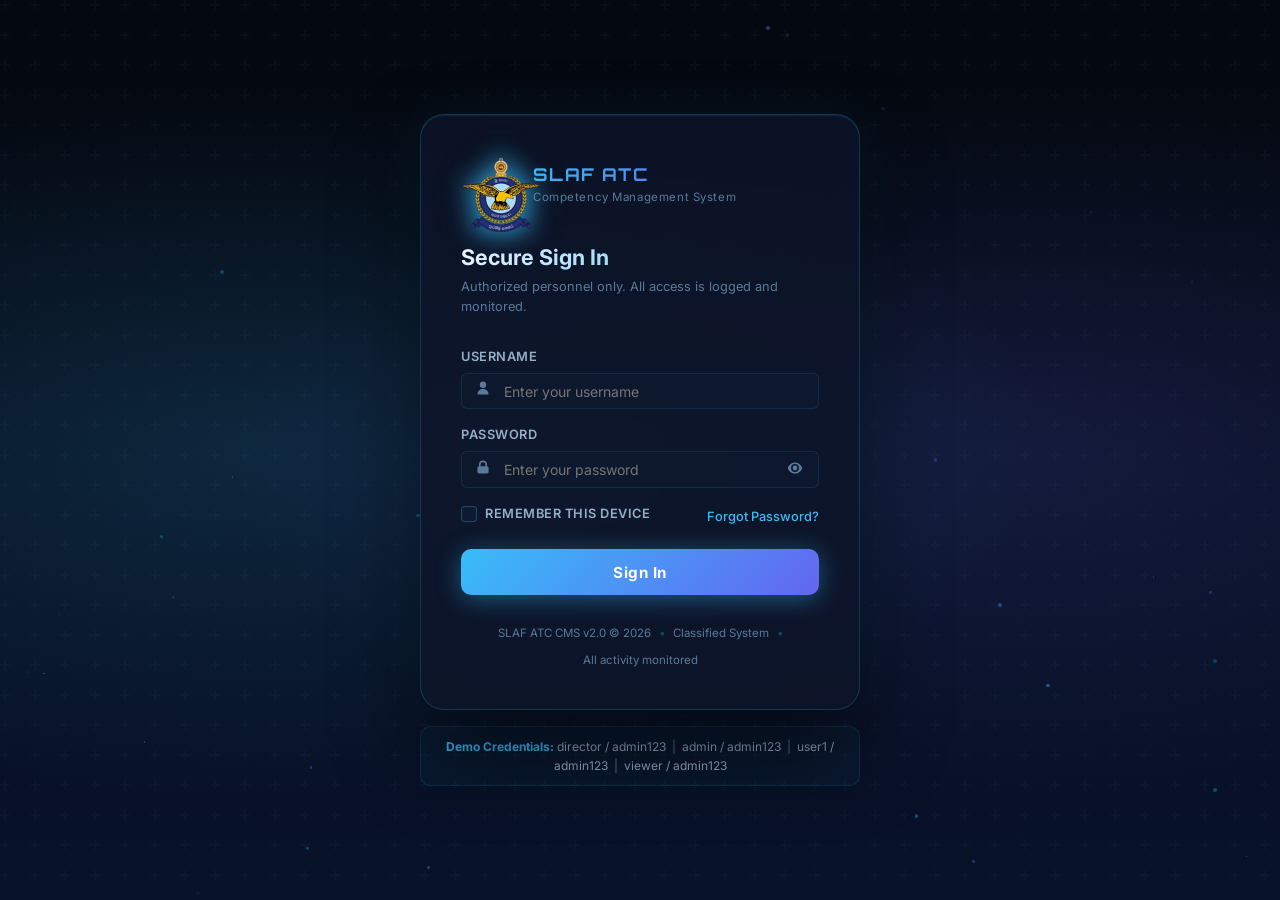
==== index.html @ 0e9c5695 "Initial commit" ====
<!DOCTYPE html>
<html lang="en">
<head>
  <meta charset="UTF-8" />
  <meta name="viewport" content="width=device-width, initial-scale=1.0" />
  <meta name="description" content="SLAF ATC Competency Management System - Secure Login" />
  <title>SLAF ATC Competency Management System – Login</title>
  <link rel="preconnect" href="https://fonts.googleapis.com" />
  <link rel="preconnect" href="https://fonts.gstatic.com" crossorigin />
  <link href="https://fonts.googleapis.com/css2?family=Inter:wght@300;400;500;600;700;800&family=Orbitron:wght@400;700;900&display=swap" rel="stylesheet" />
  <link rel="stylesheet" href="css/main.css" />
  <link rel="stylesheet" href="css/login.css" />
</head>
<body class="login-page">

  <div class="login-bg">
    <div class="login-bg-overlay"></div>
    <div class="particles" id="particles"></div>
  </div>

  <div class="login-container">
    <div class="login-card" id="loginCard">
      <div class="login-logo">
        <div class="logo-emblem">
          <img src="slaf_logo.png" alt="SLAF Emblem" style="width:80px;height:80px;object-fit:contain;filter:drop-shadow(0 0 12px rgba(56,189,248,0.6));" />
        </div>
        <div class="logo-text">
          <span class="logo-title">SLAF ATC</span>
          <span class="logo-subtitle">Competency Management System</span>
        </div>
      </div>

      <div class="login-form-area" id="loginFormArea">
        <h1 class="login-heading">Secure Sign In</h1>
        <p class="login-desc">Authorized personnel only. All access is logged and monitored.</p>

        <form id="loginForm" novalidate>
          <div class="form-group">
            <label for="username">Username</label>
            <div class="input-icon-wrap">
              <span class="input-icon">
                <svg viewBox="0 0 20 20" fill="currentColor"><path d="M10 10a4 4 0 100-8 4 4 0 000 8zm-7 8a7 7 0 1114 0H3z"/></svg>
              </span>
              <input type="text" id="username" name="username" placeholder="Enter your username" autocomplete="username" required />
            </div>
            <span class="field-error" id="usernameError"></span>
          </div>

          <div class="form-group">
            <label for="password">Password</label>
            <div class="input-icon-wrap">
              <span class="input-icon">
                <svg viewBox="0 0 20 20" fill="currentColor"><path fill-rule="evenodd" d="M5 9V7a5 5 0 0110 0v2a2 2 0 012 2v5a2 2 0 01-2 2H5a2 2 0 01-2-2v-5a2 2 0 012-2zm8-2v2H7V7a3 3 0 016 0z" clip-rule="evenodd"/></svg>
              </span>
              <input type="password" id="password" name="password" placeholder="Enter your password" autocomplete="current-password" required />
              <button type="button" class="toggle-pw" id="togglePw" aria-label="Toggle password visibility">
                <svg viewBox="0 0 20 20" fill="currentColor" id="eyeIcon"><path d="M10 3C5 3 1.73 7.11 1.07 9.75a1 1 0 000 .5C1.73 12.89 5 17 10 17s8.27-4.11 8.93-6.75a1 1 0 000-.5C18.27 7.11 15 3 10 3zm0 12a5 5 0 110-10 5 5 0 010 10zm0-8a3 3 0 100 6 3 3 0 000-6z"/></svg>
              </button>
            </div>
            <span class="field-error" id="passwordError"></span>
          </div>

          <div class="form-options">
            <label class="checkbox-wrap">
              <input type="checkbox" id="rememberMe" />
              <span class="checkmark"></span>
              Remember this device
            </label>
            <a href="#" class="forgot-link" id="forgotLink">Forgot Password?</a>
          </div>

          <button type="submit" class="btn-login" id="loginBtn">
            <span class="btn-text">Sign In</span>
            <span class="btn-loader" id="btnLoader" style="display:none"></span>
          </button>
        </form>
      </div>

      <!-- MFA Step -->
      <div class="mfa-area" id="mfaArea" style="display:none">
        <h2 class="login-heading">Two-Factor Authentication</h2>
        <p class="login-desc">Enter the 6-digit code sent to your registered device.</p>
        <div class="mfa-inputs" id="mfaInputs">
          <input type="text" maxlength="1" class="mfa-digit" data-index="0" id="mfa0" />
          <input type="text" maxlength="1" class="mfa-digit" data-index="1" id="mfa1" />
          <input type="text" maxlength="1" class="mfa-digit" data-index="2" id="mfa2" />
          <span class="mfa-sep">–</span>
          <input type="text" maxlength="1" class="mfa-digit" data-index="3" id="mfa3" />
          <input type="text" maxlength="1" class="mfa-digit" data-index="4" id="mfa4" />
          <input type="text" maxlength="1" class="mfa-digit" data-index="5" id="mfa5" />
        </div>
        <p class="mfa-hint">Demo: enter any 6 digits to proceed</p>
        <button class="btn-login" id="mfaBtn">Verify &amp; Continue</button>
        <button class="btn-back" id="mfaBack">← Back to Login</button>
      </div>

      <div class="login-footer">
        <span>SLAF ATC CMS v2.0 © 2026</span>
        <span class="dot-sep">•</span>
        <span>Classified System</span>
        <span class="dot-sep">•</span>
        <span>All activity monitored</span>
      </div>
    </div>

    <div class="demo-hint">
      <strong>Demo Credentials:</strong>
      <span>director / admin123</span> &nbsp;|&nbsp;
      <span>admin / admin123</span> &nbsp;|&nbsp;
      <span>user1 / admin123</span> &nbsp;|&nbsp;
      <span>viewer / admin123</span>
    </div>
  </div>

  <script src="js/data.js"></script>
  <script src="js/auth.js"></script>
  <script src="js/login.js"></script>
</body>
</html>
---- css/main.css ----
/* ============================================================
   SLAF ATC CMS – main.css
   Global tokens, reset, typography, utilities
   ============================================================ */

:root {
  /* Color palette */
  --bg-deep:       #080d1a;
  --bg-dark:       #0d1529;
  --bg-card:       #111d35;
  --bg-card-hover: #162240;
  --bg-input:      #0e1a30;
  --border:        rgba(56, 189, 248, 0.12);
  --border-hover:  rgba(56, 189, 248, 0.3);

  --primary:       #38bdf8;
  --primary-dim:   rgba(56, 189, 248, 0.15);
  --primary-glow:  rgba(56, 189, 248, 0.4);
  --accent:        #6366f1;
  --accent-dim:    rgba(99, 102, 241, 0.15);
  --accent-glow:   rgba(99, 102, 241, 0.4);
  --teal:          #2dd4bf;
  --amber:         #f59e0b;
  --red:           #ef4444;
  --green:         #22c55e;
  --purple:        #a855f7;

  --text-1:        #f0f6ff;
  --text-2:        #94afc8;
  --text-3:        #5a7a9a;

  /* Sidebar */
  --sidebar-w:     260px;

  /* Spacing */
  --radius-sm:     6px;
  --radius-md:     10px;
  --radius-lg:     16px;
  --radius-xl:     24px;

  /* Transitions */
  --ease:          cubic-bezier(.4,0,.2,1);
}

*,*::before,*::after { box-sizing: border-box; margin: 0; padding: 0; }

html { scroll-behavior: smooth; }

body {
  font-family: 'Inter', system-ui, sans-serif;
  background: var(--bg-deep);
  color: var(--text-1);
  font-size: 14px;
  line-height: 1.6;
  min-height: 100vh;
  -webkit-font-smoothing: antialiased;
}

/* ---- Scrollbar ---- */
::-webkit-scrollbar { width: 6px; height: 6px; }
::-webkit-scrollbar-track { background: var(--bg-dark); }
::-webkit-scrollbar-thumb { background: var(--border-hover); border-radius: 99px; }

/* ---- Typography ---- */
h1,h2,h3,h4 { font-weight: 700; line-height: 1.3; color: var(--text-1); }

a { color: var(--primary); text-decoration: none; transition: color .2s; }
a:hover { color: #7dd3fc; }

/* ---- Form elements ---- */
input, select, textarea, button {
  font-family: inherit;
  font-size: 14px;
  outline: none;
  background: none;
  border: none;
}

input[type="text"],
input[type="password"],
input[type="email"],
input[type="number"],
input[type="date"],
input[type="search"],
select,
textarea {
  background: var(--bg-input);
  border: 1px solid var(--border);
  border-radius: var(--radius-sm);
  color: var(--text-1);
  padding: .55rem .85rem;
  transition: border-color .2s, box-shadow .2s;
  width: 100%;
}

input:focus, select:focus, textarea:focus {
  border-color: var(--primary);
  box-shadow: 0 0 0 3px var(--primary-dim);
}

select option { background: var(--bg-card); }

label {
  display: block;
  margin-bottom: .35rem;
  font-size: .8rem;
  font-weight: 600;
  color: var(--text-2);
  letter-spacing: .04em;
  text-transform: uppercase;
}

/* ---- Buttons ---- */
.btn-primary {
  display: inline-flex;
  align-items: center;
  gap: .4rem;
  background: linear-gradient(135deg, var(--primary), var(--accent));
  color: #fff;
  border: none;
  border-radius: var(--radius-sm);
  padding: .6rem 1.2rem;
  font-weight: 600;
  cursor: pointer;
  transition: opacity .2s, transform .15s, box-shadow .2s;
  box-shadow: 0 0 16px var(--primary-glow);
}
.btn-primary:hover { opacity: .9; transform: translateY(-1px); box-shadow: 0 4px 20px var(--primary-glow); }
.btn-primary:active { transform: translateY(0); }

.btn-outline {
  display: inline-flex;
  align-items: center;
  gap: .4rem;
  background: transparent;
  color: var(--primary);
  border: 1px solid var(--border-hover);
  border-radius: var(--radius-sm);
  padding: .6rem 1.2rem;
  font-weight: 600;
  cursor: pointer;
  transition: background .2s, border-color .2s;
}
.btn-outline:hover { background: var(--primary-dim); border-color: var(--primary); }

.btn-sm { padding: .4rem .8rem; font-size: .8rem; }

.btn-danger {
  background: var(--red);
  color: #fff;
  border: none;
  border-radius: var(--radius-sm);
  padding: .4rem .8rem;
  font-size: .8rem;
  font-weight: 600;
  cursor: pointer;
  transition: opacity .2s;
}
.btn-danger:hover { opacity: .8; }

.btn-icon {
  display: inline-flex;
  align-items: center;
  justify-content: center;
  width: 30px;
  height: 30px;
  border-radius: var(--radius-sm);
  border: 1px solid var(--border);
  background: var(--bg-card);
  color: var(--text-2);
  cursor: pointer;
  transition: background .2s, border-color .2s, color .2s;
}
.btn-icon:hover { background: var(--bg-card-hover); border-color: var(--border-hover); color: var(--text-1); }
.btn-icon svg { width: 14px; height: 14px; }

/* ---- Form layouts ---- */
.form-group { margin-bottom: 1rem; }
.form-row { display: grid; grid-template-columns: 1fr 1fr; gap: 1rem; }
@media (max-width: 640px) { .form-row { grid-template-columns: 1fr; } }

.form-section-label {
  font-weight: 700;
  font-size: .75rem;
  text-transform: uppercase;
  letter-spacing: .08em;
  color: var(--primary);
  border-bottom: 1px solid var(--border);
  padding-bottom: .4rem;
  margin: 1.2rem 0 .8rem;
}

.field-error { color: var(--red); font-size: .75rem; margin-top: .3rem; display: block; }

/* ---- Cards ---- */
.card {
  background: var(--bg-card);
  border: 1px solid var(--border);
  border-radius: var(--radius-lg);
  padding: 1.25rem;
}

.card-header {
  display: flex;
  align-items: center;
  justify-content: space-between;
  margin-bottom: 1rem;
  flex-wrap: wrap;
  gap: .5rem;
}

.card-title {
  font-size: 1rem;
  font-weight: 700;
  color: var(--text-1);
}

.card-actions { display: flex; align-items: center; gap: .5rem; flex-wrap: wrap; }

/* ---- Tables ---- */
.table-responsive { overflow-x: auto; }

.data-table {
  width: 100%;
  border-collapse: collapse;
  font-size: .85rem;
}

.data-table thead th {
  background: rgba(56, 189, 248, 0.06);
  color: var(--text-2);
  font-size: .72rem;
  font-weight: 700;
  text-transform: uppercase;
  letter-spacing: .06em;
  padding: .75rem 1rem;
  text-align: left;
  white-space: nowrap;
  border-bottom: 1px solid var(--border);
}

.data-table tbody tr {
  border-bottom: 1px solid rgba(255,255,255,.04);
  transition: background .15s;
}
.data-table tbody tr:hover { background: var(--bg-card-hover); }

.data-table tbody td {
  padding: .7rem 1rem;
  color: var(--text-1);
  vertical-align: middle;
}

.table-loading {
  text-align: center;
  color: var(--text-3);
  padding: 2rem !important;
}

/* ---- Badges / chips ---- */
.badge {
  display: inline-flex;
  align-items: center;
  gap: .3rem;
  padding: .2rem .6rem;
  border-radius: 99px;
  font-size: .72rem;
  font-weight: 700;
  letter-spacing: .03em;
}
.badge-green  { background: rgba(34,197,94,.15);  color: var(--green); }
.badge-amber  { background: rgba(245,158,11,.15);  color: var(--amber); }
.badge-red    { background: rgba(239,68,68,.15);   color: var(--red); }
.badge-blue   { background: var(--primary-dim);    color: var(--primary); }
.badge-purple { background: rgba(168,85,247,.15);  color: var(--purple); }
.badge-teal   { background: rgba(45,212,191,.15);  color: var(--teal); }
.badge-gray   { background: rgba(148,175,200,.1);  color: var(--text-2); }

/* ---- Skill level colors ---- */
.skill-a     { color: var(--green);  font-weight: 700; }
.skill-b     { color: var(--primary); font-weight: 700; }
.skill-c     { color: var(--amber);  font-weight: 700; }
.skill-beginner { color: var(--text-3); font-weight: 700; }

/* ---- Status dots ---- */
.status-dot {
  width: 7px;
  height: 7px;
  border-radius: 50%;
  display: inline-block;
  margin-right: .4rem;
}
.status-current .status-dot { background: var(--green); box-shadow: 0 0 6px var(--green); }
.status-review  .status-dot { background: var(--amber); box-shadow: 0 0 6px var(--amber); }
.status-inactive .status-dot { background: var(--text-3); }

/* ---- Modal ---- */
.modal-overlay {
  position: fixed;
  inset: 0;
  background: rgba(4,8,18,0.85);
  backdrop-filter: blur(6px);
  z-index: 200;
  display: flex;
  align-items: center;
  justify-content: center;
  padding: 1rem;
  animation: fadeIn .2s var(--ease);
}

.modal-box {
  background: var(--bg-card);
  border: 1px solid var(--border-hover);
  border-radius: var(--radius-xl);
  width: 100%;
  max-width: 520px;
  max-height: 90vh;
  overflow-y: auto;
  animation: slideUp .25s var(--ease);
  box-shadow: 0 32px 96px rgba(0,0,0,.7), 0 0 40px var(--primary-glow);
}

.modal-lg { max-width: 660px; }
.modal-xl { max-width: 900px; }

.modal-header {
  display: flex;
  align-items: center;
  justify-content: space-between;
  padding: 1.25rem 1.5rem;
  border-bottom: 1px solid var(--border);
  position: sticky;
  top: 0;
  background: var(--bg-card);
  z-index: 1;
}

.modal-title { font-size: 1.1rem; }

.modal-close {
  background: none;
  border: none;
  color: var(--text-2);
  font-size: 1.1rem;
  cursor: pointer;
  width: 28px;
  height: 28px;
  border-radius: var(--radius-sm);
  display: flex;
  align-items: center;
  justify-content: center;
  transition: background .2s, color .2s;
}
.modal-close:hover { background: var(--bg-card-hover); color: var(--text-1); }

.modal-body { padding: 1.5rem; }
.modal-footer {
  display: flex;
  justify-content: flex-end;
  gap: .75rem;
  margin-top: 1.5rem;
  padding-top: 1rem;
  border-top: 1px solid var(--border);
}

/* ---- Pagination ---- */
.pagination {
  display: flex;
  align-items: center;
  justify-content: center;
  gap: .4rem;
  padding: 1rem;
}
.pg-btn {
  min-width: 32px;
  height: 32px;
  border-radius: var(--radius-sm);
  border: 1px solid var(--border);
  background: var(--bg-card);
  color: var(--text-2);
  cursor: pointer;
  font-size: .8rem;
  font-weight: 600;
  transition: background .15s, border-color .15s, color .15s;
  display: inline-flex;
  align-items: center;
  justify-content: center;
  padding: 0 .5rem;
}
.pg-btn:hover { background: var(--bg-card-hover); border-color: var(--border-hover); color: var(--text-1); }
.pg-btn.active { background: var(--primary-dim); border-color: var(--primary); color: var(--primary); }
.pg-btn:disabled { opacity: .4; cursor: not-allowed; }

/* ---- Search / filter bar ---- */
.filter-bar {
  display: flex;
  flex-wrap: wrap;
  gap: .6rem;
  margin-bottom: 1.25rem;
  align-items: center;
}

.search-input {
  background: var(--bg-input);
  border: 1px solid var(--border);
  border-radius: var(--radius-sm);
  color: var(--text-1);
  padding: .5rem .85rem;
  transition: border-color .2s, box-shadow .2s;
  width: 200px;
}
.search-input:focus { border-color: var(--primary); box-shadow: 0 0 0 3px var(--primary-dim); }

.mini-select {
  background: var(--bg-input);
  border: 1px solid var(--border);
  border-radius: var(--radius-sm);
  color: var(--text-1);
  padding: .5rem .85rem;
  cursor: pointer;
  transition: border-color .2s;
  white-space: nowrap;
}
.mini-select:focus { border-color: var(--primary); }

/* ---- Toast notifications ---- */
.toast-container {
  position: fixed;
  bottom: 1.5rem;
  right: 1.5rem;
  z-index: 9999;
  display: flex;
  flex-direction: column;
  gap: .5rem;
}
.toast {
  background: var(--bg-card);
  border: 1px solid var(--border);
  border-radius: var(--radius-md);
  padding: .85rem 1.2rem;
  color: var(--text-1);
  font-size: .875rem;
  font-weight: 500;
  box-shadow: 0 8px 32px rgba(0,0,0,.5);
  display: flex;
  align-items: center;
  gap: .6rem;
  min-width: 260px;
  max-width: 380px;
  animation: slideInRight .25s var(--ease);
}
.toast-success { border-color: var(--green); }
.toast-error   { border-color: var(--red); }
.toast-info    { border-color: var(--primary); }
.toast-warn    { border-color: var(--amber); }

/* ---- Upload zone ---- */
.upload-zone {
  border: 2px dashed var(--border-hover);
  border-radius: var(--radius-md);
  padding: 2rem;
  text-align: center;
  cursor: pointer;
  position: relative;
  transition: border-color .2s, background .2s;
}
.upload-zone:hover, .upload-zone.drag-over {
  border-color: var(--primary);
  background: var(--primary-dim);
}
.upload-zone .upload-input {
  position: absolute;
  inset: 0;
  opacity: 0;
  cursor: pointer;
  width: 100%;
  height: 100%;
}
.upload-icon { font-size: 2.5rem; margin-bottom: .5rem; }
.upload-text { color: var(--text-2); }
.upload-text strong { display: block; color: var(--text-1); margin-bottom: .25rem; }
.upload-text span { font-size: .8rem; }
.security-note {
  margin-top: .75rem;
  font-size: .78rem;
  color: var(--text-3);
  background: rgba(56,189,248,.04);
  border: 1px solid var(--border);
  border-radius: var(--radius-sm);
  padding: .6rem .85rem;
}
.upload-validation {
  margin-top: .5rem;
  padding: .6rem .85rem;
  border-radius: var(--radius-sm);
  font-size: .8rem;
}
.upload-validation.valid   { background: rgba(34,197,94,.1);  color: var(--green); border: 1px solid var(--green); }
.upload-validation.invalid { background: rgba(239,68,68,.1);  color: var(--red);   border: 1px solid var(--red); }

/* ---- Calc field ---- */
.calc-field {
  background: var(--bg-input);
  border: 1px solid var(--border);
  border-radius: var(--radius-sm);
  padding: .55rem .85rem;
  display: flex;
  align-items: center;
  gap: .5rem;
  color: var(--primary);
  font-weight: 700;
  font-size: 1.1rem;
}
.calc-note { font-size: .75rem; color: var(--text-3); font-weight: 400; }

/* ---- Record count ---- */
.record-count { font-size: .8rem; color: var(--text-2); font-weight: 500; }

/* ---- Trending ---- */
.trend-up   { color: var(--green); }
.trend-down { color: var(--red); }
.trend-flat { color: var(--text-3); }

/* ---- Animations ---- */
@keyframes fadeIn {
  from { opacity: 0; }
  to   { opacity: 1; }
}
@keyframes slideUp {
  from { opacity: 0; transform: translateY(24px); }
  to   { opacity: 1; transform: translateY(0); }
}
@keyframes slideInRight {
  from { opacity: 0; transform: translateX(24px); }
  to   { opacity: 1; transform: translateX(0); }
}
@keyframes pulse {
  0%,100% { opacity: 1; }
  50%      { opacity: .5; }
}
@keyframes spin {
  from { transform: rotate(0deg); }
  to   { transform: rotate(360deg); }
}

/* ---- Misc ---- */
.text-muted { color: var(--text-3); }
.truncate { white-space: nowrap; overflow: hidden; text-overflow: ellipsis; }

.security-badge {
  display: inline-flex;
  align-items: center;
  gap: .3rem;
  font-size: .75rem;
  color: var(--primary);
  background: var(--primary-dim);
  padding: .25rem .7rem;
  border-radius: 99px;
  font-weight: 600;
}
---- css/login.css ----
/* ============================================================
   SLAF ATC CMS – login.css
   Login page styles
   ============================================================ */

.login-page { overflow: hidden; height: 100vh; }

/* ---- Background ---- */
.login-bg {
  position: fixed;
  inset: 0;
  background: radial-gradient(ellipse at 20% 50%, rgba(56,189,248,0.15) 0%, transparent 55%),
              radial-gradient(ellipse at 80% 50%, rgba(99,102,241,0.15) 0%, transparent 55%),
              linear-gradient(180deg, #04080f 0%, #08122a 100%);
  z-index: 0;
}
.login-bg-overlay {
  position: absolute;
  inset: 0;
  background: url("data:image/svg+xml,%3Csvg width='60' height='60' viewBox='0 0 60 60' xmlns='http://www.w3.org/2000/svg'%3E%3Cg fill='none' fill-rule='evenodd'%3E%3Cg fill='%2338bdf8' fill-opacity='0.03'%3E%3Cpath d='M36 34v-4h-2v4h-4v2h4v4h2v-4h4v-2h-4zm0-30V0h-2v4h-4v2h4v4h2V6h4V4h-4zM6 34v-4H4v4H0v2h4v4h2v-4h4v-2H6zM6 4V0H4v4H0v2h4v4h2V6h4V4H6z'/%3E%3C/g%3E%3C/g%3E%3C/svg%3E");
}
.particles { position: absolute; inset: 0; }

/* ---- Container ---- */
.login-container {
  position: relative;
  z-index: 1;
  display: flex;
  flex-direction: column;
  align-items: center;
  justify-content: center;
  min-height: 100vh;
  padding: 1.5rem;
}

/* ---- Card ---- */
.login-card {
  background: rgba(13, 21, 41, 0.85);
  backdrop-filter: blur(20px);
  border: 1px solid rgba(56,189,248,0.2);
  border-radius: 24px;
  padding: 2.5rem;
  width: 100%;
  max-width: 440px;
  box-shadow: 0 40px 80px rgba(0,0,0,0.6),
              0 0 60px rgba(56,189,248,0.08),
              inset 0 1px 0 rgba(56,189,248,0.1);
  animation: slideUp .4s cubic-bezier(.4,0,.2,1);
}

/* ---- Logo ---- */
.login-logo {
  display: flex;
  align-items: center;
  gap: 1rem;
  margin-bottom: 2rem;
}
.logo-emblem {
  width: 56px;
  height: 56px;
  flex-shrink: 0;
  filter: drop-shadow(0 0 12px rgba(56,189,248,0.5));
}
.logo-emblem svg { width: 100%; height: 100%; }
.logo-title {
  display: block;
  font-family: 'Orbitron', sans-serif;
  font-size: 1.1rem;
  font-weight: 700;
  background: linear-gradient(135deg, #38bdf8, #6366f1);
  -webkit-background-clip: text;
  -webkit-text-fill-color: transparent;
  background-clip: text;
  letter-spacing: .08em;
}
.logo-subtitle { display: block; font-size: .72rem; color: var(--text-3); letter-spacing: .05em; }

/* ---- Headings ---- */
.login-heading {
  font-size: 1.35rem;
  margin-bottom: .35rem;
  background: linear-gradient(135deg, #f0f6ff, var(--primary));
  -webkit-background-clip: text;
  -webkit-text-fill-color: transparent;
  background-clip: text;
}
.login-desc { font-size: .8rem; color: var(--text-3); margin-bottom: 1.8rem; }

/* ---- Input with icon ---- */
.input-icon-wrap {
  position: relative;
  display: flex;
  align-items: center;
}
.input-icon {
  position: absolute;
  left: .85rem;
  color: var(--text-3);
  pointer-events: none;
}
.input-icon svg { width: 16px; height: 16px; }

.input-icon-wrap input {
  padding-left: 2.6rem;
  background: rgba(14, 26, 48, 0.8);
}

.toggle-pw {
  position: absolute;
  right: .75rem;
  background: none;
  border: none;
  color: var(--text-3);
  cursor: pointer;
  padding: .25rem;
  border-radius: 4px;
  transition: color .2s;
}
.toggle-pw:hover { color: var(--primary); }
.toggle-pw svg { width: 16px; height: 16px; }

/* ---- Options line ---- */
.form-options {
  display: flex;
  align-items: center;
  justify-content: space-between;
  margin-bottom: 1.2rem;
  font-size: .8rem;
}

.checkbox-wrap {
  display: flex;
  align-items: center;
  gap: .5rem;
  cursor: pointer;
  color: var(--text-2);
  user-select: none;
}
.checkbox-wrap input[type="checkbox"] {
  display: none;
}
.checkmark {
  width: 16px;
  height: 16px;
  border: 1px solid var(--border-hover);
  border-radius: 4px;
  background: var(--bg-input);
  transition: background .2s, border-color .2s;
  display: flex;
  align-items: center;
  justify-content: center;
  flex-shrink: 0;
}
.checkbox-wrap input:checked + .checkmark {
  background: var(--primary);
  border-color: var(--primary);
}
.checkbox-wrap input:checked + .checkmark::after {
  content: '✓';
  font-size: 10px;
  color: #fff;
  font-weight: 900;
}

.forgot-link { color: var(--primary); font-size: .8rem; font-weight: 500; }
.forgot-link:hover { text-decoration: underline; }

/* ---- Login button ---- */
.btn-login {
  width: 100%;
  padding: .85rem;
  background: linear-gradient(135deg, var(--primary), var(--accent));
  border: none;
  border-radius: var(--radius-md);
  color: #fff;
  font-size: .95rem;
  font-weight: 700;
  cursor: pointer;
  transition: opacity .2s, transform .15s, box-shadow .2s;
  box-shadow: 0 4px 24px var(--primary-glow);
  display: flex;
  align-items: center;
  justify-content: center;
  gap: .6rem;
  letter-spacing: .03em;
}
.btn-login:hover { opacity: .9; transform: translateY(-1px); box-shadow: 0 8px 32px var(--primary-glow); }

.btn-loader {
  width: 16px;
  height: 16px;
  border: 2px solid rgba(255,255,255,.3);
  border-top-color: #fff;
  border-radius: 50%;
  animation: spin .7s linear infinite;
}

.btn-back {
  width: 100%;
  margin-top: .75rem;
  padding: .6rem;
  background: none;
  border: 1px solid var(--border);
  border-radius: var(--radius-md);
  color: var(--text-2);
  font-size: .85rem;
  cursor: pointer;
  transition: border-color .2s, color .2s;
}
.btn-back:hover { border-color: var(--border-hover); color: var(--text-1); }

/* ---- MFA ---- */
.mfa-area { text-align: center; }
.mfa-inputs {
  display: flex;
  align-items: center;
  justify-content: center;
  gap: .4rem;
  margin: 1.5rem 0;
}
.mfa-digit {
  width: 48px;
  height: 56px;
  text-align: center;
  font-size: 1.4rem;
  font-weight: 700;
  background: var(--bg-input);
  border: 1px solid var(--border);
  border-radius: var(--radius-md);
  color: var(--primary);
  transition: border-color .2s, box-shadow .2s;
}
.mfa-digit:focus { border-color: var(--primary); box-shadow: 0 0 0 3px var(--primary-dim); }
.mfa-sep { color: var(--text-3); font-size: 1.2rem; }
.mfa-hint { font-size: .75rem; color: var(--text-3); margin-bottom: 1rem; }

/* ---- Footer ---- */
.login-footer {
  display: flex;
  align-items: center;
  justify-content: center;
  gap: .5rem;
  margin-top: 1.8rem;
  font-size: .72rem;
  color: var(--text-3);
  flex-wrap: wrap;
}
.dot-sep { color: var(--border-hover); }

/* ---- Demo hint ---- */
.demo-hint {
  margin-top: 1rem;
  font-size: .75rem;
  color: var(--text-3);
  text-align: center;
  background: rgba(56,189,248,0.04);
  border: 1px solid var(--border);
  border-radius: var(--radius-md);
  padding: .6rem 1rem;
  max-width: 440px;
}
.demo-hint strong { color: var(--primary); }
.demo-hint span { color: var(--text-2); }
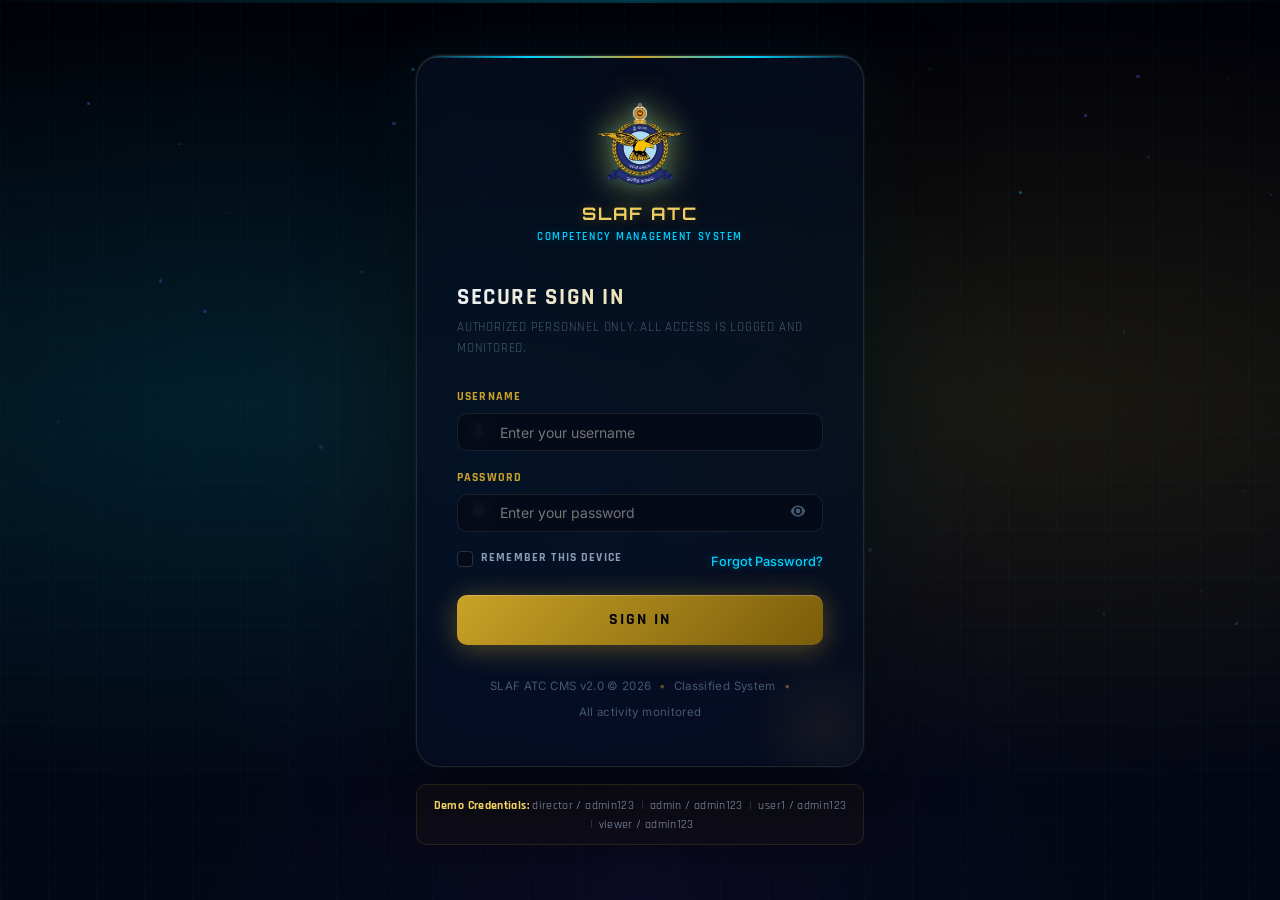
==== commit 169e184a: "Initial commit" ====
--- a/index.html
+++ b/index.html
@@ -22,7 +22,7 @@
     <div class="login-card" id="loginCard">
       <div class="login-logo">
         <div class="logo-emblem">
-          <img src="slaf_logo.png" alt="SLAF Emblem" style="width:80px;height:80px;object-fit:contain;filter:drop-shadow(0 0 12px rgba(56,189,248,0.6));" />
+          <img src="slaf_logo.png" alt="SLAF Emblem" style="width:88px;height:88px;object-fit:contain;background:none;display:block;" />
         </div>
         <div class="logo-text">
           <span class="logo-title">SLAF ATC</span>
--- a/css/main.css
+++ b/css/main.css
@@ -1,45 +1,73 @@
 /* ============================================================
-   SLAF ATC CMS – main.css
-   Global tokens, reset, typography, utilities
+   SLAF ATC CMS – main.css  (Glassmorphism Military Theme)
+   Deep space dark with frosted glass, gold & cyan glows
    ============================================================ */
 
+@import url('https://fonts.googleapis.com/css2?family=Rajdhani:wght@400;500;600;700&family=Orbitron:wght@400;600;700;900&family=Inter:wght@300;400;500;600;700&display=swap');
+
 :root {
-  /* Color palette */
-  --bg-deep:       #080d1a;
-  --bg-dark:       #0d1529;
-  --bg-card:       #111d35;
-  --bg-card-hover: #162240;
-  --bg-input:      #0e1a30;
-  --border:        rgba(56, 189, 248, 0.12);
-  --border-hover:  rgba(56, 189, 248, 0.3);
-
-  --primary:       #38bdf8;
-  --primary-dim:   rgba(56, 189, 248, 0.15);
-  --primary-glow:  rgba(56, 189, 248, 0.4);
-  --accent:        #6366f1;
-  --accent-dim:    rgba(99, 102, 241, 0.15);
-  --accent-glow:   rgba(99, 102, 241, 0.4);
-  --teal:          #2dd4bf;
-  --amber:         #f59e0b;
-  --red:           #ef4444;
-  --green:         #22c55e;
-  --purple:        #a855f7;
-
-  --text-1:        #f0f6ff;
-  --text-2:        #94afc8;
-  --text-3:        #5a7a9a;
-
-  /* Sidebar */
-  --sidebar-w:     260px;
-
-  /* Spacing */
-  --radius-sm:     6px;
-  --radius-md:     10px;
-  --radius-lg:     16px;
-  --radius-xl:     24px;
-
-  /* Transitions */
-  --ease:          cubic-bezier(.4,0,.2,1);
+  /* ── Core Backgrounds ─────────────────────────── */
+  --bg-deep:        #010208;
+  --bg-dark:        #040912;
+  --bg-card:        rgba(8, 16, 32, 0.7);
+  --bg-card-hover:  rgba(12, 22, 44, 0.85);
+  --bg-input:       rgba(4, 10, 22, 0.8);
+  --bg-sidebar:     rgba(2, 5, 14, 0.92);
+  --bg-glass:       rgba(10, 20, 40, 0.55);
+  --bg-glass-hover: rgba(14, 28, 54, 0.7);
+
+  /* ── Borders ──────────────────────────────────── */
+  --border:         rgba(201, 162, 39, 0.18);
+  --border-hover:   rgba(201, 162, 39, 0.45);
+  --border-glass:   rgba(255, 255, 255, 0.07);
+  --border-glass-bright: rgba(255, 255, 255, 0.14);
+  --border-cyan:    rgba(0, 210, 255, 0.22);
+  --border-cyan-hover: rgba(0, 210, 255, 0.5);
+
+  /* ── Brand Colors ─────────────────────────────── */
+  --gold:           #c9a227;
+  --gold-light:     #f0d060;
+  --gold-dim:       rgba(201, 162, 39, 0.14);
+  --gold-glow:      rgba(201, 162, 39, 0.4);
+  --gold-glow-strong: rgba(201, 162, 39, 0.65);
+
+  --cyan:           #00d2ff;
+  --cyan-dim:       rgba(0, 210, 255, 0.10);
+  --cyan-glow:      rgba(0, 210, 255, 0.35);
+  --cyan-glow-strong: rgba(0, 210, 255, 0.6);
+
+  /* ── Legacy aliases ── */
+  --primary:        #00d2ff;
+  --primary-dim:    rgba(0, 210, 255, 0.10);
+  --primary-glow:   rgba(0, 210, 255, 0.35);
+  --accent:         #c9a227;
+  --accent-dim:     rgba(201, 162, 39, 0.14);
+  --accent-glow:    rgba(201, 162, 39, 0.4);
+  --teal:           #2dd4bf;
+  --amber:          #f0d060;
+  --red:            #ff4d6d;
+  --green:          #39ff86;
+  --purple:         #bf5fff;
+
+  /* ── Text ─────────────────────────────────────── */
+  --text-1:         #eef2fc;
+  --text-2:         #8a9bb5;
+  --text-3:         #445870;
+
+  /* ── Layout ───────────────────────────────────── */
+  --sidebar-w:      270px;
+  --radius-sm:      6px;
+  --radius-md:      10px;
+  --radius-lg:      16px;
+  --radius-xl:      22px;
+
+  /* ── Transitions ──────────────────────────────── */
+  --ease:           cubic-bezier(.4,0,.2,1);
+
+  /* ── Blur ─────────────────────────────────────── */
+  --blur-sm:        blur(8px);
+  --blur-md:        blur(16px);
+  --blur-lg:        blur(28px);
 }
 
 *,*::before,*::after { box-sizing: border-box; margin: 0; padding: 0; }
@@ -54,18 +82,33 @@
   line-height: 1.6;
   min-height: 100vh;
   -webkit-font-smoothing: antialiased;
+  /* Rich deep-space background */
+  background-image:
+    radial-gradient(ellipse at 15% 30%, rgba(0, 210, 255, 0.05) 0%, transparent 50%),
+    radial-gradient(ellipse at 85% 70%, rgba(201, 162, 39, 0.06) 0%, transparent 50%),
+    radial-gradient(ellipse at 50% 0%, rgba(100, 40, 200, 0.04) 0%, transparent 40%),
+    linear-gradient(rgba(0, 210, 255, 0.012) 1px, transparent 1px),
+    linear-gradient(90deg, rgba(0, 210, 255, 0.012) 1px, transparent 1px);
+  background-size: 100% 100%, 100% 100%, 100% 100%, 60px 60px, 60px 60px;
 }
 
 /* ---- Scrollbar ---- */
-::-webkit-scrollbar { width: 6px; height: 6px; }
-::-webkit-scrollbar-track { background: var(--bg-dark); }
-::-webkit-scrollbar-thumb { background: var(--border-hover); border-radius: 99px; }
+::-webkit-scrollbar { width: 5px; height: 5px; }
+::-webkit-scrollbar-track { background: transparent; }
+::-webkit-scrollbar-thumb { background: var(--gold-dim); border-radius: 99px; }
+::-webkit-scrollbar-thumb:hover { background: rgba(201, 162, 39, 0.5); }
 
 /* ---- Typography ---- */
-h1,h2,h3,h4 { font-weight: 700; line-height: 1.3; color: var(--text-1); }
-
-a { color: var(--primary); text-decoration: none; transition: color .2s; }
-a:hover { color: #7dd3fc; }
+h1,h2,h3,h4 {
+  font-family: 'Rajdhani', sans-serif;
+  font-weight: 700;
+  line-height: 1.25;
+  color: var(--text-1);
+  letter-spacing: .02em;
+}
+
+a { color: var(--cyan); text-decoration: none; transition: color .2s; }
+a:hover { color: var(--gold-light); }
 
 /* ---- Form elements ---- */
 input, select, textarea, button {
@@ -85,28 +128,30 @@
 select,
 textarea {
   background: var(--bg-input);
-  border: 1px solid var(--border);
+  backdrop-filter: var(--blur-sm);
+  border: 1px solid var(--border-glass-bright);
   border-radius: var(--radius-sm);
   color: var(--text-1);
-  padding: .55rem .85rem;
-  transition: border-color .2s, box-shadow .2s;
+  padding: .6rem .9rem;
+  transition: border-color .25s, box-shadow .25s;
   width: 100%;
 }
 
 input:focus, select:focus, textarea:focus {
-  border-color: var(--primary);
-  box-shadow: 0 0 0 3px var(--primary-dim);
-}
-
-select option { background: var(--bg-card); }
+  border-color: var(--gold);
+  box-shadow: 0 0 0 3px var(--gold-dim), 0 0 20px var(--gold-glow);
+}
+
+select option { background: #040912; color: var(--text-1); }
 
 label {
   display: block;
-  margin-bottom: .35rem;
-  font-size: .8rem;
-  font-weight: 600;
-  color: var(--text-2);
-  letter-spacing: .04em;
+  margin-bottom: .4rem;
+  font-family: 'Rajdhani', sans-serif;
+  font-size: .72rem;
+  font-weight: 700;
+  color: var(--gold);
+  letter-spacing: .1em;
   text-transform: uppercase;
 }
 
@@ -115,67 +160,90 @@
   display: inline-flex;
   align-items: center;
   gap: .4rem;
-  background: linear-gradient(135deg, var(--primary), var(--accent));
+  background: linear-gradient(135deg, var(--gold) 0%, #8a6910 100%);
+  color: #03060d;
+  border: none;
+  border-radius: var(--radius-sm);
+  padding: .65rem 1.4rem;
+  font-weight: 700;
+  font-family: 'Rajdhani', sans-serif;
+  font-size: .9rem;
+  letter-spacing: .06em;
+  text-transform: uppercase;
+  cursor: pointer;
+  transition: opacity .2s, transform .15s, box-shadow .25s;
+  box-shadow: 0 0 20px var(--gold-glow), inset 0 1px 0 rgba(255,255,255,.15);
+}
+.btn-primary:hover {
+  opacity: .92;
+  transform: translateY(-2px);
+  box-shadow: 0 6px 32px var(--gold-glow-strong), inset 0 1px 0 rgba(255,255,255,.2);
+}
+.btn-primary:active { transform: translateY(0); }
+
+.btn-outline {
+  display: inline-flex;
+  align-items: center;
+  gap: .4rem;
+  background: rgba(0, 210, 255, 0.06);
+  backdrop-filter: var(--blur-sm);
+  color: var(--cyan);
+  border: 1px solid var(--border-cyan-hover);
+  border-radius: var(--radius-sm);
+  padding: .65rem 1.2rem;
+  font-weight: 600;
+  font-family: 'Rajdhani', sans-serif;
+  font-size: .9rem;
+  letter-spacing: .04em;
+  cursor: pointer;
+  transition: background .2s, border-color .2s, color .2s, box-shadow .2s;
+}
+.btn-outline:hover {
+  background: rgba(0, 210, 255, 0.14);
+  border-color: var(--cyan);
+  box-shadow: 0 0 16px var(--cyan-glow);
+}
+
+.btn-sm { padding: .4rem .85rem; font-size: .8rem; }
+
+.btn-danger {
+  background: linear-gradient(135deg, #ff4d6d, #9a1f35);
   color: #fff;
   border: none;
   border-radius: var(--radius-sm);
-  padding: .6rem 1.2rem;
-  font-weight: 600;
-  cursor: pointer;
-  transition: opacity .2s, transform .15s, box-shadow .2s;
-  box-shadow: 0 0 16px var(--primary-glow);
-}
-.btn-primary:hover { opacity: .9; transform: translateY(-1px); box-shadow: 0 4px 20px var(--primary-glow); }
-.btn-primary:active { transform: translateY(0); }
-
-.btn-outline {
-  display: inline-flex;
-  align-items: center;
-  gap: .4rem;
-  background: transparent;
-  color: var(--primary);
-  border: 1px solid var(--border-hover);
-  border-radius: var(--radius-sm);
-  padding: .6rem 1.2rem;
-  font-weight: 600;
-  cursor: pointer;
-  transition: background .2s, border-color .2s;
-}
-.btn-outline:hover { background: var(--primary-dim); border-color: var(--primary); }
-
-.btn-sm { padding: .4rem .8rem; font-size: .8rem; }
-
-.btn-danger {
-  background: var(--red);
-  color: #fff;
-  border: none;
-  border-radius: var(--radius-sm);
-  padding: .4rem .8rem;
+  padding: .4rem .85rem;
   font-size: .8rem;
   font-weight: 600;
   cursor: pointer;
-  transition: opacity .2s;
-}
-.btn-danger:hover { opacity: .8; }
+  transition: opacity .2s, box-shadow .2s;
+  box-shadow: 0 0 12px rgba(255,77,109,0.35);
+}
+.btn-danger:hover { opacity: .85; box-shadow: 0 0 20px rgba(255,77,109,0.5); }
 
 .btn-icon {
   display: inline-flex;
   align-items: center;
   justify-content: center;
-  width: 30px;
-  height: 30px;
-  border-radius: var(--radius-sm);
-  border: 1px solid var(--border);
-  background: var(--bg-card);
+  width: 32px;
+  height: 32px;
+  border-radius: var(--radius-sm);
+  border: 1px solid var(--border-glass-bright);
+  background: var(--bg-glass);
+  backdrop-filter: var(--blur-sm);
   color: var(--text-2);
   cursor: pointer;
-  transition: background .2s, border-color .2s, color .2s;
-}
-.btn-icon:hover { background: var(--bg-card-hover); border-color: var(--border-hover); color: var(--text-1); }
+  transition: background .2s, border-color .2s, color .2s, box-shadow .2s;
+}
+.btn-icon:hover {
+  background: var(--bg-glass-hover);
+  border-color: var(--border-hover);
+  color: var(--gold-light);
+  box-shadow: 0 0 12px var(--gold-glow);
+}
 .btn-icon svg { width: 14px; height: 14px; }
 
 /* ---- Form layouts ---- */
-.form-group { margin-bottom: 1rem; }
+.form-group { margin-bottom: 1.1rem; }
 .form-row { display: grid; grid-template-columns: 1fr 1fr; gap: 1rem; }
 @media (max-width: 640px) { .form-row { grid-template-columns: 1fr; } }
 
@@ -183,9 +251,9 @@
   font-weight: 700;
   font-size: .75rem;
   text-transform: uppercase;
-  letter-spacing: .08em;
+  letter-spacing: .1em;
   color: var(--primary);
-  border-bottom: 1px solid var(--border);
+  border-bottom: 1px solid var(--border-glass-bright);
   padding-bottom: .4rem;
   margin: 1.2rem 0 .8rem;
 }
@@ -194,10 +262,23 @@
 
 /* ---- Cards ---- */
 .card {
-  background: var(--bg-card);
-  border: 1px solid var(--border);
+  background: var(--bg-glass);
+  backdrop-filter: var(--blur-md);
+  -webkit-backdrop-filter: var(--blur-md);
+  border: 1px solid var(--border-glass-bright);
   border-radius: var(--radius-lg);
-  padding: 1.25rem;
+  padding: 1.35rem;
+  position: relative;
+  box-shadow: 0 8px 32px rgba(0,0,0,0.4), inset 0 1px 0 rgba(255,255,255,0.05);
+}
+.card::before {
+  content: '';
+  position: absolute;
+  top: 0; left: 0; right: 0;
+  height: 2px;
+  background: linear-gradient(90deg, transparent, var(--gold), var(--cyan), transparent);
+  border-radius: var(--radius-lg) var(--radius-lg) 0 0;
+  opacity: .55;
 }
 
 .card-header {
@@ -210,9 +291,12 @@
 }
 
 .card-title {
+  font-family: 'Rajdhani', sans-serif;
   font-size: 1rem;
   font-weight: 700;
   color: var(--text-1);
+  letter-spacing: .05em;
+  text-transform: uppercase;
 }
 
 .card-actions { display: flex; align-items: center; gap: .5rem; flex-wrap: wrap; }
@@ -227,26 +311,30 @@
 }
 
 .data-table thead th {
-  background: rgba(56, 189, 248, 0.06);
-  color: var(--text-2);
+  background: rgba(201,162,39,0.08);
+  color: var(--gold);
+  font-family: 'Rajdhani', sans-serif;
   font-size: .72rem;
   font-weight: 700;
   text-transform: uppercase;
-  letter-spacing: .06em;
-  padding: .75rem 1rem;
+  letter-spacing: .1em;
+  padding: .8rem 1rem;
   text-align: left;
   white-space: nowrap;
   border-bottom: 1px solid var(--border);
 }
 
 .data-table tbody tr {
-  border-bottom: 1px solid rgba(255,255,255,.04);
+  border-bottom: 1px solid rgba(255,255,255,.03);
   transition: background .15s;
 }
-.data-table tbody tr:hover { background: var(--bg-card-hover); }
+.data-table tbody tr:hover {
+  background: rgba(201,162,39,0.05);
+  box-shadow: inset 0 0 0 1px rgba(201,162,39,0.08);
+}
 
 .data-table tbody td {
-  padding: .7rem 1rem;
+  padding: .75rem 1rem;
   color: var(--text-1);
   vertical-align: middle;
 }
@@ -263,24 +351,27 @@
   align-items: center;
   gap: .3rem;
   padding: .2rem .6rem;
-  border-radius: 99px;
+  border-radius: 4px;
+  font-family: 'Rajdhani', sans-serif;
   font-size: .72rem;
   font-weight: 700;
-  letter-spacing: .03em;
-}
-.badge-green  { background: rgba(34,197,94,.15);  color: var(--green); }
-.badge-amber  { background: rgba(245,158,11,.15);  color: var(--amber); }
-.badge-red    { background: rgba(239,68,68,.15);   color: var(--red); }
-.badge-blue   { background: var(--primary-dim);    color: var(--primary); }
-.badge-purple { background: rgba(168,85,247,.15);  color: var(--purple); }
-.badge-teal   { background: rgba(45,212,191,.15);  color: var(--teal); }
-.badge-gray   { background: rgba(148,175,200,.1);  color: var(--text-2); }
+  letter-spacing: .06em;
+  text-transform: uppercase;
+  backdrop-filter: var(--blur-sm);
+}
+.badge-green  { background: rgba(57,255,134,.1);  color: var(--green);  border: 1px solid rgba(57,255,134,.25); }
+.badge-amber  { background: rgba(240,208,96,.1);  color: var(--gold-light); border: 1px solid rgba(240,208,96,.25); }
+.badge-red    { background: rgba(255,77,109,.1);  color: var(--red);    border: 1px solid rgba(255,77,109,.25); }
+.badge-blue   { background: var(--cyan-dim);       color: var(--cyan);   border: 1px solid var(--border-cyan); }
+.badge-purple { background: rgba(191,95,255,.1);  color: var(--purple); border: 1px solid rgba(191,95,255,.25); }
+.badge-teal   { background: rgba(45,212,191,.1);  color: #2dd4bf;       border: 1px solid rgba(45,212,191,.25); }
+.badge-gray   { background: rgba(74,92,120,.12);   color: var(--text-2); border: 1px solid var(--border-glass-bright); }
 
 /* ---- Skill level colors ---- */
-.skill-a     { color: var(--green);  font-weight: 700; }
-.skill-b     { color: var(--primary); font-weight: 700; }
-.skill-c     { color: var(--amber);  font-weight: 700; }
-.skill-beginner { color: var(--text-3); font-weight: 700; }
+.skill-a     { color: var(--green);      font-weight: 700; font-family: 'Rajdhani', sans-serif; letter-spacing:.04em; text-shadow: 0 0 8px rgba(57,255,134,.5); }
+.skill-b     { color: var(--cyan);       font-weight: 700; font-family: 'Rajdhani', sans-serif; letter-spacing:.04em; text-shadow: 0 0 8px var(--cyan-glow); }
+.skill-c     { color: var(--gold-light); font-weight: 700; font-family: 'Rajdhani', sans-serif; letter-spacing:.04em; text-shadow: 0 0 8px var(--gold-glow); }
+.skill-beginner { color: var(--text-3); font-weight: 700; font-family: 'Rajdhani', sans-serif; letter-spacing:.04em; }
 
 /* ---- Status dots ---- */
 .status-dot {
@@ -290,16 +381,17 @@
   display: inline-block;
   margin-right: .4rem;
 }
-.status-current .status-dot { background: var(--green); box-shadow: 0 0 6px var(--green); }
-.status-review  .status-dot { background: var(--amber); box-shadow: 0 0 6px var(--amber); }
+.status-current .status-dot { background: var(--green); box-shadow: 0 0 8px rgba(57,255,134,.7); }
+.status-review  .status-dot { background: var(--amber); box-shadow: 0 0 8px rgba(240,208,96,.7); }
 .status-inactive .status-dot { background: var(--text-3); }
 
 /* ---- Modal ---- */
 .modal-overlay {
   position: fixed;
   inset: 0;
-  background: rgba(4,8,18,0.85);
-  backdrop-filter: blur(6px);
+  background: rgba(1,2,8,0.82);
+  backdrop-filter: var(--blur-md);
+  -webkit-backdrop-filter: var(--blur-md);
   z-index: 200;
   display: flex;
   align-items: center;
@@ -309,15 +401,29 @@
 }
 
 .modal-box {
-  background: var(--bg-card);
-  border: 1px solid var(--border-hover);
+  background: rgba(6, 14, 30, 0.85);
+  backdrop-filter: var(--blur-lg);
+  -webkit-backdrop-filter: var(--blur-lg);
+  border: 1px solid var(--border-glass-bright);
   border-radius: var(--radius-xl);
   width: 100%;
   max-width: 520px;
   max-height: 90vh;
   overflow-y: auto;
-  animation: slideUp .25s var(--ease);
-  box-shadow: 0 32px 96px rgba(0,0,0,.7), 0 0 40px var(--primary-glow);
+  animation: slideUp .28s var(--ease);
+  box-shadow:
+    0 40px 100px rgba(0,0,0,.8),
+    0 0 60px rgba(201,162,39,.15),
+    inset 0 1px 0 rgba(255,255,255,.08);
+  position: relative;
+}
+.modal-box::before {
+  content: '';
+  position: absolute;
+  top: 0; left: 0; right: 0;
+  height: 2px;
+  background: linear-gradient(90deg, transparent, var(--gold), var(--cyan), var(--gold), transparent);
+  border-radius: var(--radius-xl) var(--radius-xl) 0 0;
 }
 
 .modal-lg { max-width: 660px; }
@@ -327,31 +433,45 @@
   display: flex;
   align-items: center;
   justify-content: space-between;
-  padding: 1.25rem 1.5rem;
-  border-bottom: 1px solid var(--border);
+  padding: 1.3rem 1.5rem;
+  border-bottom: 1px solid var(--border-glass-bright);
   position: sticky;
   top: 0;
-  background: var(--bg-card);
+  background: rgba(6,14,30,0.9);
+  backdrop-filter: var(--blur-sm);
   z-index: 1;
 }
 
-.modal-title { font-size: 1.1rem; }
+.modal-title {
+  font-family: 'Rajdhani', sans-serif;
+  font-size: 1.1rem;
+  font-weight: 700;
+  letter-spacing: .07em;
+  text-transform: uppercase;
+  color: var(--gold-light);
+  text-shadow: 0 0 12px var(--gold-glow);
+}
 
 .modal-close {
-  background: none;
-  border: none;
+  background: rgba(255,255,255,0.05);
+  border: 1px solid var(--border-glass-bright);
   color: var(--text-2);
-  font-size: 1.1rem;
-  cursor: pointer;
-  width: 28px;
-  height: 28px;
+  font-size: 1rem;
+  cursor: pointer;
+  width: 30px;
+  height: 30px;
   border-radius: var(--radius-sm);
   display: flex;
   align-items: center;
   justify-content: center;
-  transition: background .2s, color .2s;
-}
-.modal-close:hover { background: var(--bg-card-hover); color: var(--text-1); }
+  transition: background .2s, color .2s, border-color .2s, box-shadow .2s;
+}
+.modal-close:hover {
+  background: rgba(255,77,109,.15);
+  color: var(--red);
+  border-color: rgba(255,77,109,.45);
+  box-shadow: 0 0 12px rgba(255,77,109,.25);
+}
 
 .modal-body { padding: 1.5rem; }
 .modal-footer {
@@ -360,7 +480,7 @@
   gap: .75rem;
   margin-top: 1.5rem;
   padding-top: 1rem;
-  border-top: 1px solid var(--border);
+  border-top: 1px solid var(--border-glass-bright);
 }
 
 /* ---- Pagination ---- */
@@ -372,24 +492,27 @@
   padding: 1rem;
 }
 .pg-btn {
-  min-width: 32px;
-  height: 32px;
-  border-radius: var(--radius-sm);
-  border: 1px solid var(--border);
-  background: var(--bg-card);
+  min-width: 34px;
+  height: 34px;
+  border-radius: var(--radius-sm);
+  border: 1px solid var(--border-glass-bright);
+  background: var(--bg-glass);
+  backdrop-filter: var(--blur-sm);
   color: var(--text-2);
   cursor: pointer;
-  font-size: .8rem;
+  font-family: 'Rajdhani', sans-serif;
+  font-size: .82rem;
   font-weight: 600;
-  transition: background .15s, border-color .15s, color .15s;
+  letter-spacing: .04em;
+  transition: background .15s, border-color .15s, color .15s, box-shadow .15s;
   display: inline-flex;
   align-items: center;
   justify-content: center;
   padding: 0 .5rem;
 }
-.pg-btn:hover { background: var(--bg-card-hover); border-color: var(--border-hover); color: var(--text-1); }
-.pg-btn.active { background: var(--primary-dim); border-color: var(--primary); color: var(--primary); }
-.pg-btn:disabled { opacity: .4; cursor: not-allowed; }
+.pg-btn:hover { background: var(--bg-glass-hover); border-color: var(--border-hover); color: var(--gold); box-shadow: 0 0 12px var(--gold-glow); }
+.pg-btn.active { background: var(--gold-dim); border-color: var(--gold); color: var(--gold); box-shadow: 0 0 16px var(--gold-glow); }
+.pg-btn:disabled { opacity: .35; cursor: not-allowed; }
 
 /* ---- Search / filter bar ---- */
 .filter-bar {
@@ -402,26 +525,28 @@
 
 .search-input {
   background: var(--bg-input);
-  border: 1px solid var(--border);
+  backdrop-filter: var(--blur-sm);
+  border: 1px solid var(--border-glass-bright);
   border-radius: var(--radius-sm);
   color: var(--text-1);
-  padding: .5rem .85rem;
-  transition: border-color .2s, box-shadow .2s;
-  width: 200px;
-}
-.search-input:focus { border-color: var(--primary); box-shadow: 0 0 0 3px var(--primary-dim); }
+  padding: .55rem .9rem;
+  transition: border-color .25s, box-shadow .25s;
+  width: 220px;
+}
+.search-input:focus { border-color: var(--primary); box-shadow: 0 0 0 3px var(--primary-dim), 0 0 16px var(--cyan-glow); }
 
 .mini-select {
   background: var(--bg-input);
-  border: 1px solid var(--border);
+  backdrop-filter: var(--blur-sm);
+  border: 1px solid var(--border-glass-bright);
   border-radius: var(--radius-sm);
   color: var(--text-1);
-  padding: .5rem .85rem;
+  padding: .55rem .9rem;
   cursor: pointer;
   transition: border-color .2s;
   white-space: nowrap;
 }
-.mini-select:focus { border-color: var(--primary); }
+.mini-select:focus { border-color: var(--primary); box-shadow: 0 0 12px var(--cyan-glow); }
 
 /* ---- Toast notifications ---- */
 .toast-container {
@@ -434,39 +559,45 @@
   gap: .5rem;
 }
 .toast {
-  background: var(--bg-card);
-  border: 1px solid var(--border);
+  background: rgba(6, 14, 30, 0.92);
+  backdrop-filter: var(--blur-md);
+  border: 1px solid var(--border-glass-bright);
   border-radius: var(--radius-md);
-  padding: .85rem 1.2rem;
+  padding: .9rem 1.3rem;
   color: var(--text-1);
   font-size: .875rem;
   font-weight: 500;
-  box-shadow: 0 8px 32px rgba(0,0,0,.5);
+  box-shadow: 0 12px 40px rgba(0,0,0,.6);
   display: flex;
   align-items: center;
   gap: .6rem;
-  min-width: 260px;
+  min-width: 270px;
   max-width: 380px;
-  animation: slideInRight .25s var(--ease);
-}
-.toast-success { border-color: var(--green); }
-.toast-error   { border-color: var(--red); }
-.toast-info    { border-color: var(--primary); }
-.toast-warn    { border-color: var(--amber); }
+  animation: slideInRight .28s var(--ease);
+  font-family: 'Rajdhani', sans-serif;
+  letter-spacing: .03em;
+}
+.toast-success { border-color: var(--green);  box-shadow: 0 0 24px rgba(57,255,134,.2); }
+.toast-error   { border-color: var(--red);    box-shadow: 0 0 24px rgba(255,77,109,.2); }
+.toast-info    { border-color: var(--cyan);   box-shadow: 0 0 24px var(--cyan-glow); }
+.toast-warn    { border-color: var(--gold);   box-shadow: 0 0 24px var(--gold-glow); }
 
 /* ---- Upload zone ---- */
 .upload-zone {
   border: 2px dashed var(--border-hover);
   border-radius: var(--radius-md);
-  padding: 2rem;
+  padding: 2.5rem;
   text-align: center;
   cursor: pointer;
   position: relative;
-  transition: border-color .2s, background .2s;
+  background: var(--bg-glass);
+  backdrop-filter: var(--blur-sm);
+  transition: border-color .25s, background .25s, box-shadow .25s;
 }
 .upload-zone:hover, .upload-zone.drag-over {
   border-color: var(--primary);
-  background: var(--primary-dim);
+  background: rgba(0, 210, 255, 0.06);
+  box-shadow: 0 0 24px var(--cyan-glow);
 }
 .upload-zone .upload-input {
   position: absolute;
@@ -484,8 +615,8 @@
   margin-top: .75rem;
   font-size: .78rem;
   color: var(--text-3);
-  background: rgba(56,189,248,.04);
-  border: 1px solid var(--border);
+  background: rgba(0, 210, 255, 0.04);
+  border: 1px solid var(--border-glass-bright);
   border-radius: var(--radius-sm);
   padding: .6rem .85rem;
 }
@@ -495,21 +626,23 @@
   border-radius: var(--radius-sm);
   font-size: .8rem;
 }
-.upload-validation.valid   { background: rgba(34,197,94,.1);  color: var(--green); border: 1px solid var(--green); }
-.upload-validation.invalid { background: rgba(239,68,68,.1);  color: var(--red);   border: 1px solid var(--red); }
+.upload-validation.valid   { background: rgba(57,255,134,.08);  color: var(--green); border: 1px solid rgba(57,255,134,.3); }
+.upload-validation.invalid { background: rgba(255,77,109,.08);  color: var(--red);   border: 1px solid rgba(255,77,109,.3); }
 
 /* ---- Calc field ---- */
 .calc-field {
   background: var(--bg-input);
-  border: 1px solid var(--border);
-  border-radius: var(--radius-sm);
-  padding: .55rem .85rem;
+  backdrop-filter: var(--blur-sm);
+  border: 1px solid var(--border-glass-bright);
+  border-radius: var(--radius-sm);
+  padding: .6rem .9rem;
   display: flex;
   align-items: center;
   gap: .5rem;
   color: var(--primary);
   font-weight: 700;
   font-size: 1.1rem;
+  text-shadow: 0 0 8px var(--cyan-glow);
 }
 .calc-note { font-size: .75rem; color: var(--text-3); font-weight: 400; }
 
@@ -517,7 +650,7 @@
 .record-count { font-size: .8rem; color: var(--text-2); font-weight: 500; }
 
 /* ---- Trending ---- */
-.trend-up   { color: var(--green); }
+.trend-up   { color: var(--green); text-shadow: 0 0 6px rgba(57,255,134,.5); }
 .trend-down { color: var(--red); }
 .trend-flat { color: var(--text-3); }
 
@@ -527,12 +660,16 @@
   to   { opacity: 1; }
 }
 @keyframes slideUp {
-  from { opacity: 0; transform: translateY(24px); }
+  from { opacity: 0; transform: translateY(28px); }
   to   { opacity: 1; transform: translateY(0); }
 }
 @keyframes slideInRight {
-  from { opacity: 0; transform: translateX(24px); }
+  from { opacity: 0; transform: translateX(28px); }
   to   { opacity: 1; transform: translateX(0); }
+}
+@keyframes fadeInUp {
+  from { opacity: 0; transform: translateY(18px); }
+  to   { opacity: 1; transform: translateY(0); }
 }
 @keyframes pulse {
   0%,100% { opacity: 1; }
@@ -542,6 +679,14 @@
   from { transform: rotate(0deg); }
   to   { transform: rotate(360deg); }
 }
+@keyframes glow-pulse {
+  0%,100% { box-shadow: 0 0 8px var(--gold-glow); }
+  50%      { box-shadow: 0 0 28px var(--gold-glow-strong), 0 0 50px var(--gold-dim); }
+}
+@keyframes scanline {
+  0%   { transform: translateY(-100%); }
+  100% { transform: translateY(100vh); }
+}
 
 /* ---- Misc ---- */
 .text-muted { color: var(--text-3); }
@@ -551,10 +696,16 @@
   display: inline-flex;
   align-items: center;
   gap: .3rem;
-  font-size: .75rem;
-  color: var(--primary);
-  background: var(--primary-dim);
-  padding: .25rem .7rem;
-  border-radius: 99px;
-  font-weight: 600;
-}
+  font-family: 'Rajdhani', sans-serif;
+  font-size: .72rem;
+  color: var(--gold);
+  background: var(--gold-dim);
+  backdrop-filter: var(--blur-sm);
+  border: 1px solid var(--border-hover);
+  padding: .2rem .65rem;
+  border-radius: 4px;
+  font-weight: 700;
+  letter-spacing: .08em;
+  text-transform: uppercase;
+  box-shadow: 0 0 10px var(--gold-glow);
+}
--- a/css/login.css
+++ b/css/login.css
@@ -1,6 +1,6 @@
 /* ============================================================
    SLAF ATC CMS – login.css
-   Login page styles
+   Glassmorphism login page
    ============================================================ */
 
 .login-page { overflow: hidden; height: 100vh; }
@@ -9,16 +9,39 @@
 .login-bg {
   position: fixed;
   inset: 0;
-  background: radial-gradient(ellipse at 20% 50%, rgba(56,189,248,0.15) 0%, transparent 55%),
-              radial-gradient(ellipse at 80% 50%, rgba(99,102,241,0.15) 0%, transparent 55%),
-              linear-gradient(180deg, #04080f 0%, #08122a 100%);
+  background:
+    radial-gradient(ellipse at 18% 45%, rgba(0, 210, 255, 0.13) 0%, transparent 55%),
+    radial-gradient(ellipse at 82% 45%, rgba(201, 162, 39, 0.12) 0%, transparent 55%),
+    radial-gradient(ellipse at 50% 100%, rgba(100, 40, 200, 0.08) 0%, transparent 50%),
+    linear-gradient(180deg, #010208 0%, #030816 100%);
   z-index: 0;
 }
+/* Grid overlay */
 .login-bg-overlay {
   position: absolute;
   inset: 0;
-  background: url("data:image/svg+xml,%3Csvg width='60' height='60' viewBox='0 0 60 60' xmlns='http://www.w3.org/2000/svg'%3E%3Cg fill='none' fill-rule='evenodd'%3E%3Cg fill='%2338bdf8' fill-opacity='0.03'%3E%3Cpath d='M36 34v-4h-2v4h-4v2h4v4h2v-4h4v-2h-4zm0-30V0h-2v4h-4v2h4v4h2V6h4V4h-4zM6 34v-4H4v4H0v2h4v4h2v-4h4v-2H6zM6 4V0H4v4H0v2h4v4h2V6h4V4H6z'/%3E%3C/g%3E%3C/g%3E%3C/svg%3E");
-}
+  background-image:
+    linear-gradient(rgba(0,210,255,0.025) 1px, transparent 1px),
+    linear-gradient(90deg, rgba(0,210,255,0.025) 1px, transparent 1px);
+  background-size: 48px 48px;
+}
+/* Moving scanline */
+.login-bg-overlay::after {
+  content: '';
+  position: absolute;
+  top: 0; left: 0; right: 0;
+  height: 3px;
+  background: linear-gradient(90deg, transparent, rgba(0,210,255,0.25), transparent);
+  animation: scanDown 8s linear infinite;
+  pointer-events: none;
+}
+@keyframes scanDown {
+  0%   { top: -3px; opacity: 0; }
+  5%   { opacity: 1; }
+  95%  { opacity: 1; }
+  100% { top: 100%; opacity: 0; }
+}
+
 .particles { position: absolute; inset: 0; }
 
 /* ---- Container ---- */
@@ -35,56 +58,121 @@
 
 /* ---- Card ---- */
 .login-card {
-  background: rgba(13, 21, 41, 0.85);
-  backdrop-filter: blur(20px);
-  border: 1px solid rgba(56,189,248,0.2);
+  background: rgba(6, 14, 32, 0.72);
+  backdrop-filter: blur(32px) saturate(180%);
+  -webkit-backdrop-filter: blur(32px) saturate(180%);
+  border: 1px solid rgba(255, 255, 255, 0.10);
   border-radius: 24px;
-  padding: 2.5rem;
+  padding: 2.75rem 2.5rem;
   width: 100%;
-  max-width: 440px;
-  box-shadow: 0 40px 80px rgba(0,0,0,0.6),
-              0 0 60px rgba(56,189,248,0.08),
-              inset 0 1px 0 rgba(56,189,248,0.1);
+  max-width: 448px;
+  box-shadow:
+    0 48px 96px rgba(0,0,0,0.75),
+    0 0 0 1px rgba(201,162,39,0.08),
+    0 0 80px rgba(0, 210, 255, 0.07),
+    inset 0 1px 0 rgba(255,255,255,0.1),
+    inset 0 -1px 0 rgba(0,0,0,0.3);
   animation: slideUp .4s cubic-bezier(.4,0,.2,1);
+  position: relative;
+  overflow: hidden;
+}
+/* Animated top gradient bar */
+.login-card::before {
+  content: '';
+  position: absolute;
+  top: 0; left: 0; right: 0;
+  height: 2px;
+  background: linear-gradient(90deg,
+    transparent 0%,
+    var(--cyan) 25%,
+    var(--gold) 50%,
+    var(--cyan) 75%,
+    transparent 100%);
+  border-radius: 24px 24px 0 0;
+  animation: shimmer 3s ease-in-out infinite;
+}
+/* Subtle inner glow at bottom-right */
+.login-card::after {
+  content: '';
+  position: absolute;
+  bottom: -40px; right: -40px;
+  width: 160px; height: 160px;
+  border-radius: 50%;
+  background: radial-gradient(circle, rgba(201,162,39,0.08) 0%, transparent 70%);
+  pointer-events: none;
+}
+@keyframes shimmer {
+  0%,100% { opacity: .7; }
+  50%      { opacity: 1; }
 }
 
 /* ---- Logo ---- */
 .login-logo {
   display: flex;
-  align-items: center;
-  gap: 1rem;
-  margin-bottom: 2rem;
+  flex-direction: column;
+  align-items: center;
+  gap: .75rem;
+  margin-bottom: 2.25rem;
+  text-align: center;
 }
 .logo-emblem {
-  width: 56px;
-  height: 56px;
-  flex-shrink: 0;
-  filter: drop-shadow(0 0 12px rgba(56,189,248,0.5));
+  background: none;
+  border: none;
+  padding: 0;
+  margin: 0;
+  display: flex;
+  align-items: center;
+  justify-content: center;
+  filter: drop-shadow(0 0 18px rgba(201,162,39,0.65)) drop-shadow(0 0 6px rgba(0,210,255,0.3));
+  animation: glow-pulse 3s ease-in-out infinite;
 }
 .logo-emblem svg { width: 100%; height: 100%; }
 .logo-title {
   display: block;
   font-family: 'Orbitron', sans-serif;
-  font-size: 1.1rem;
+  font-size: 1.08rem;
   font-weight: 700;
-  background: linear-gradient(135deg, #38bdf8, #6366f1);
+  color: var(--gold-light);
+  letter-spacing: .12em;
+  text-transform: uppercase;
+  text-shadow: 0 0 14px var(--gold-glow);
+  text-align: center;
+}
+.logo-subtitle {
+  display: block;
+  font-family: 'Rajdhani', sans-serif;
+  font-size: .7rem;
+  color: var(--cyan);
+  letter-spacing: .14em;
+  text-transform: uppercase;
+  font-weight: 600;
+  margin-top: .1rem;
+  text-shadow: 0 0 10px var(--cyan-glow);
+  text-align: center;
+}
+
+/* ---- Headings ---- */
+.login-heading {
+  font-family: 'Rajdhani', sans-serif;
+  font-size: 1.45rem;
+  font-weight: 700;
+  margin-bottom: .35rem;
+  letter-spacing: .07em;
+  text-transform: uppercase;
+  background: linear-gradient(135deg, #eef2fc, var(--gold-light));
   -webkit-background-clip: text;
   -webkit-text-fill-color: transparent;
   background-clip: text;
-  letter-spacing: .08em;
-}
-.logo-subtitle { display: block; font-size: .72rem; color: var(--text-3); letter-spacing: .05em; }
-
-/* ---- Headings ---- */
-.login-heading {
-  font-size: 1.35rem;
-  margin-bottom: .35rem;
-  background: linear-gradient(135deg, #f0f6ff, var(--primary));
-  -webkit-background-clip: text;
-  -webkit-text-fill-color: transparent;
-  background-clip: text;
-}
-.login-desc { font-size: .8rem; color: var(--text-3); margin-bottom: 1.8rem; }
+  text-shadow: none;
+}
+.login-desc {
+  font-family: 'Rajdhani', sans-serif;
+  font-size: .82rem;
+  color: var(--text-3);
+  margin-bottom: 1.8rem;
+  letter-spacing: .06em;
+  text-transform: uppercase;
+}
 
 /* ---- Input with icon ---- */
 .input-icon-wrap {
@@ -94,20 +182,32 @@
 }
 .input-icon {
   position: absolute;
-  left: .85rem;
+  left: .9rem;
   color: var(--text-3);
   pointer-events: none;
+  transition: color .2s;
 }
 .input-icon svg { width: 16px; height: 16px; }
 
 .input-icon-wrap input {
-  padding-left: 2.6rem;
-  background: rgba(14, 26, 48, 0.8);
-}
+  padding-left: 2.65rem;
+  background: rgba(4, 10, 22, 0.75);
+  backdrop-filter: blur(8px);
+  border: 1px solid rgba(255,255,255,0.09);
+  border-radius: var(--radius-md);
+  transition: border-color .25s, box-shadow .25s, background .2s;
+}
+.input-icon-wrap input:focus {
+  background: rgba(4, 10, 22, 0.9);
+  border-color: var(--cyan);
+  box-shadow: 0 0 0 3px rgba(0,210,255,0.12), 0 0 20px rgba(0,210,255,0.15);
+}
+.input-icon-wrap input:focus ~ .input-icon,
+.input-icon-wrap:focus-within .input-icon { color: var(--cyan); }
 
 .toggle-pw {
   position: absolute;
-  right: .75rem;
+  right: .8rem;
   background: none;
   border: none;
   color: var(--text-3);
@@ -116,7 +216,7 @@
   border-radius: 4px;
   transition: color .2s;
 }
-.toggle-pw:hover { color: var(--primary); }
+.toggle-pw:hover { color: var(--cyan); }
 .toggle-pw svg { width: 16px; height: 16px; }
 
 /* ---- Options line ---- */
@@ -124,7 +224,7 @@
   display: flex;
   align-items: center;
   justify-content: space-between;
-  margin-bottom: 1.2rem;
+  margin-bottom: 1.3rem;
   font-size: .8rem;
 }
 
@@ -136,61 +236,78 @@
   color: var(--text-2);
   user-select: none;
 }
-.checkbox-wrap input[type="checkbox"] {
-  display: none;
-}
+.checkbox-wrap input[type="checkbox"] { display: none; }
 .checkmark {
   width: 16px;
   height: 16px;
-  border: 1px solid var(--border-hover);
+  border: 1px solid rgba(255,255,255,0.15);
   border-radius: 4px;
-  background: var(--bg-input);
-  transition: background .2s, border-color .2s;
+  background: rgba(4,10,22,0.7);
+  backdrop-filter: blur(4px);
+  transition: background .2s, border-color .2s, box-shadow .2s;
   display: flex;
   align-items: center;
   justify-content: center;
   flex-shrink: 0;
 }
 .checkbox-wrap input:checked + .checkmark {
-  background: var(--primary);
-  border-color: var(--primary);
+  background: var(--gold);
+  border-color: var(--gold);
+  box-shadow: 0 0 10px var(--gold-glow);
 }
 .checkbox-wrap input:checked + .checkmark::after {
   content: '✓';
   font-size: 10px;
-  color: #fff;
+  color: #03060d;
   font-weight: 900;
 }
 
-.forgot-link { color: var(--primary); font-size: .8rem; font-weight: 500; }
-.forgot-link:hover { text-decoration: underline; }
+.forgot-link { color: var(--cyan); font-size: .8rem; font-weight: 500; text-shadow: 0 0 8px var(--cyan-glow); }
+.forgot-link:hover { color: var(--gold-light); text-decoration: underline; text-shadow: 0 0 10px var(--gold-glow); }
 
 /* ---- Login button ---- */
 .btn-login {
   width: 100%;
-  padding: .85rem;
-  background: linear-gradient(135deg, var(--primary), var(--accent));
+  padding: .9rem;
+  background: linear-gradient(135deg, var(--gold) 0%, #7a5c0a 100%);
   border: none;
   border-radius: var(--radius-md);
-  color: #fff;
-  font-size: .95rem;
+  color: #03060d;
+  font-family: 'Rajdhani', sans-serif;
+  font-size: 1rem;
   font-weight: 700;
+  letter-spacing: .12em;
+  text-transform: uppercase;
   cursor: pointer;
-  transition: opacity .2s, transform .15s, box-shadow .2s;
-  box-shadow: 0 4px 24px var(--primary-glow);
+  transition: opacity .2s, transform .18s, box-shadow .25s;
+  box-shadow: 0 4px 28px var(--gold-glow), inset 0 1px 0 rgba(255,255,255,0.2);
   display: flex;
   align-items: center;
   justify-content: center;
   gap: .6rem;
-  letter-spacing: .03em;
-}
-.btn-login:hover { opacity: .9; transform: translateY(-1px); box-shadow: 0 8px 32px var(--primary-glow); }
+  position: relative;
+  overflow: hidden;
+}
+.btn-login::before {
+  content: '';
+  position: absolute;
+  top: 0; left: -100%;
+  width: 100%; height: 100%;
+  background: linear-gradient(90deg, transparent, rgba(255,255,255,0.12), transparent);
+  transition: left .4s;
+}
+.btn-login:hover::before { left: 100%; }
+.btn-login:hover {
+  opacity: .92;
+  transform: translateY(-2px);
+  box-shadow: 0 10px 36px var(--gold-glow-strong), inset 0 1px 0 rgba(255,255,255,0.25);
+}
 
 .btn-loader {
   width: 16px;
   height: 16px;
-  border: 2px solid rgba(255,255,255,.3);
-  border-top-color: #fff;
+  border: 2px solid rgba(0,0,0,.25);
+  border-top-color: #03060d;
   border-radius: 50%;
   animation: spin .7s linear infinite;
 }
@@ -198,16 +315,17 @@
 .btn-back {
   width: 100%;
   margin-top: .75rem;
-  padding: .6rem;
-  background: none;
-  border: 1px solid var(--border);
+  padding: .65rem;
+  background: rgba(255,255,255,0.04);
+  backdrop-filter: blur(8px);
+  border: 1px solid rgba(255,255,255,0.1);
   border-radius: var(--radius-md);
   color: var(--text-2);
   font-size: .85rem;
   cursor: pointer;
-  transition: border-color .2s, color .2s;
-}
-.btn-back:hover { border-color: var(--border-hover); color: var(--text-1); }
+  transition: border-color .2s, color .2s, background .2s;
+}
+.btn-back:hover { border-color: rgba(255,255,255,0.2); color: var(--text-1); background: rgba(255,255,255,0.07); }
 
 /* ---- MFA ---- */
 .mfa-area { text-align: center; }
@@ -215,22 +333,27 @@
   display: flex;
   align-items: center;
   justify-content: center;
-  gap: .4rem;
+  gap: .45rem;
   margin: 1.5rem 0;
 }
 .mfa-digit {
-  width: 48px;
-  height: 56px;
-  text-align: center;
-  font-size: 1.4rem;
+  width: 50px;
+  height: 58px;
+  text-align: center;
+  font-size: 1.5rem;
   font-weight: 700;
-  background: var(--bg-input);
-  border: 1px solid var(--border);
-  border-radius: var(--radius-md);
-  color: var(--primary);
+  background: rgba(4,10,22,0.75);
+  backdrop-filter: blur(8px);
+  border: 1px solid rgba(255,255,255,0.1);
+  border-radius: var(--radius-md);
+  color: var(--cyan);
   transition: border-color .2s, box-shadow .2s;
-}
-.mfa-digit:focus { border-color: var(--primary); box-shadow: 0 0 0 3px var(--primary-dim); }
+  text-shadow: 0 0 8px var(--cyan-glow);
+}
+.mfa-digit:focus {
+  border-color: var(--cyan);
+  box-shadow: 0 0 0 3px rgba(0,210,255,0.15), 0 0 20px rgba(0,210,255,0.2);
+}
 .mfa-sep { color: var(--text-3); font-size: 1.2rem; }
 .mfa-hint { font-size: .75rem; color: var(--text-3); margin-bottom: 1rem; }
 
@@ -240,24 +363,28 @@
   align-items: center;
   justify-content: center;
   gap: .5rem;
-  margin-top: 1.8rem;
+  margin-top: 2rem;
   font-size: .72rem;
   color: var(--text-3);
   flex-wrap: wrap;
+  letter-spacing: .03em;
 }
 .dot-sep { color: var(--border-hover); }
 
 /* ---- Demo hint ---- */
 .demo-hint {
-  margin-top: 1rem;
+  margin-top: 1.1rem;
   font-size: .75rem;
   color: var(--text-3);
   text-align: center;
-  background: rgba(56,189,248,0.04);
-  border: 1px solid var(--border);
-  border-radius: var(--radius-md);
-  padding: .6rem 1rem;
-  max-width: 440px;
-}
-.demo-hint strong { color: var(--primary); }
+  background: rgba(201,162,39,0.04);
+  backdrop-filter: blur(12px);
+  border: 1px solid rgba(201,162,39,0.15);
+  border-radius: var(--radius-md);
+  padding: .65rem 1rem;
+  max-width: 448px;
+  font-family: 'Rajdhani', sans-serif;
+  letter-spacing: .03em;
+}
+.demo-hint strong { color: var(--gold-light); }
 .demo-hint span { color: var(--text-2); }
